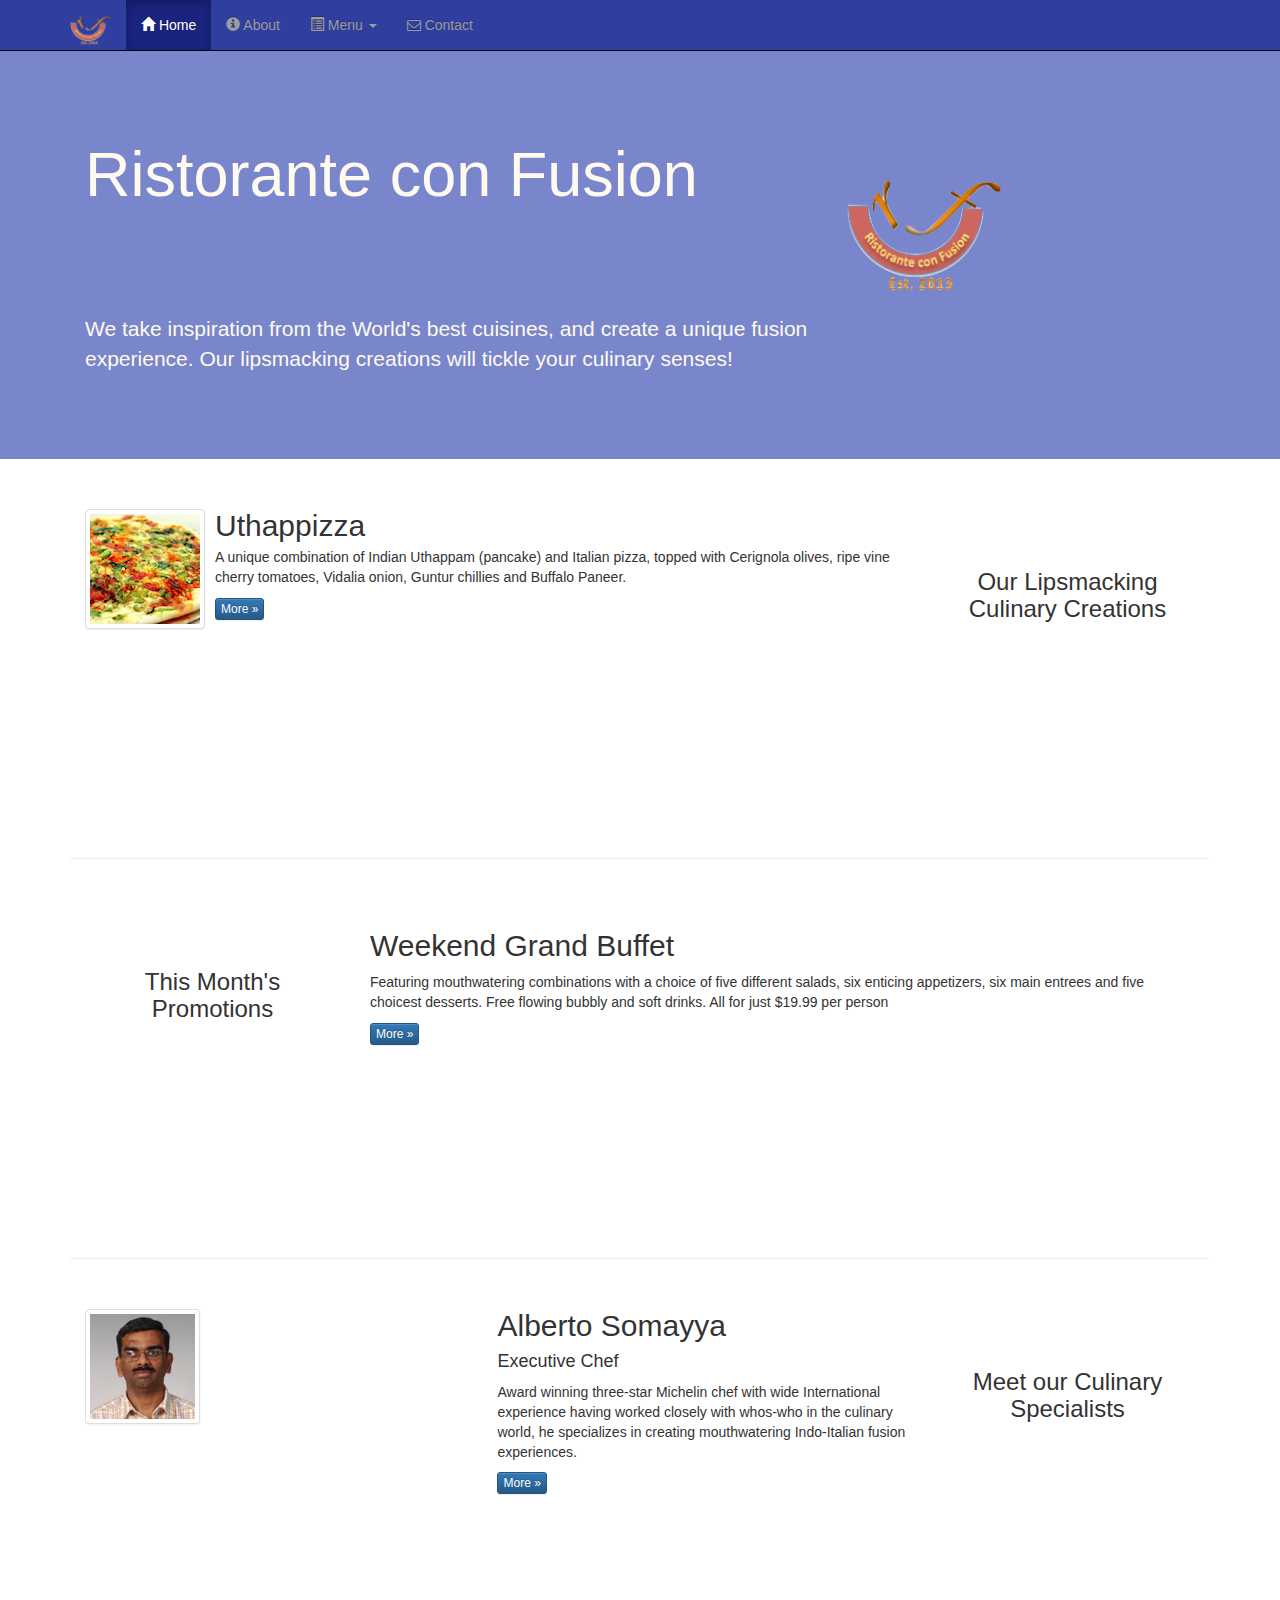
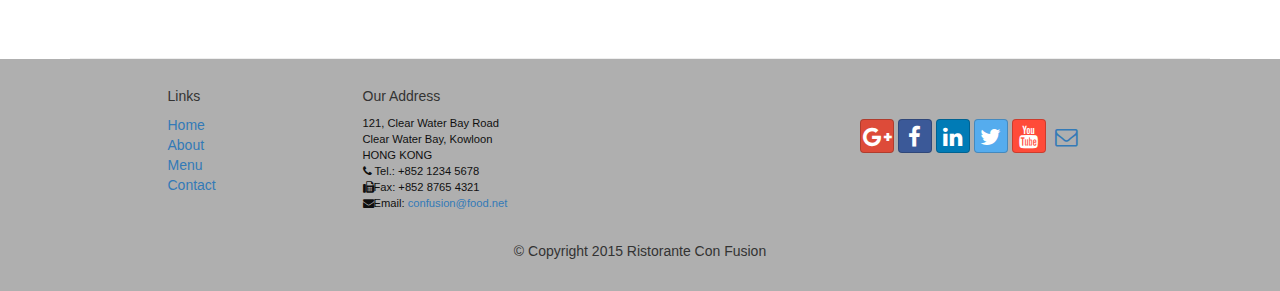
==== conFusionWebsite/index.html @ 3dc2ec89 "Added responsive images, and bootstrap media classes" ====
<!DOCTYPE html>
<html lang="en">

<head>

    <meta charset="utf-8">
    <meta http-equiv="X-UA-Compatible" content="IE=edge">
    <meta name="viewport" content="width=device-width, initial-scale=1">
    <!-- The above 3 meta tags *must* come first in the head; any other head 
         content must come *after* these tags -->

    <title>Ristorante Con Fusion</title>

            <!-- Bootstrap -->
    <link href="css/bootstrap.min.css" rel="stylesheet">
    <link href="css/bootstrap-theme.min.css" rel="stylesheet">
    <link rel="stylesheet" type="text/css" href="css/font-awesome.min.css">
    <link rel="stylesheet" type="text/css" href="css/bootstrap-social.css">
    <link rel="stylesheet" type="text/css" href="css/mystyle.css">

    <!-- HTML5 shim and Respond.js for IE8 support of HTML5 elements and media queries -->
    <!-- WARNING: Respond.js doesn't work if you view the page via file:// -->
    <!--[if lt IE 9]>
      <script src="https://oss.maxcdn.com/html5shiv/3.7.2/html5shiv.min.js"></script>
      <script src="https://oss.maxcdn.com/respond/1.4.2/respond.min.js"></script>
    <![endif]-->

</head>

<body>

<nav class="navbar navbar-inverse navbar-fixed-top" role="navigation">
        <div class="container">
            <div class="navbar-header">
                  <button type="button" class="navbar-toggle collapsed" data-toggle="collapse" data-target="#navbar" aria-expanded="false" aria-controls="navbar">
                      <span class="sr-only">Toggle Navigation</span>
                      <span class="icon-bar"></span>
                      <span class="icon-bar"></span>
                      <span class="icon-bar"></span>
                  </button>
                  <a class="navbar-brand" href="#"><img src="img/logo.png" height="30" width="41"></a>
            </div>
            <div id="navbar" class="navbar-collapse collapse">
                <ul class="nav navbar-nav">
                    <li class="active">
                        <a href="#">
                            <span class="glyphicon glyphicon-home" aria-hidden="true"></span>
                            Home
                        </a>
                    </li>
                    <li><a href="aboutus.html"><span class="glyphicon glyphicon-info-sign"
                         aria-hidden="true"></span> About</a></li>
                    <li class="dropdown">
                        <a href="#" class="dropdown-toggle" data-toggle="dropdown" role="button" aria-haspopup="true" aria-expanded="false"><span class="glyphicon glyphicon-list-alt" aria-hidden="true"></span> 
                        Menu <span class="caret"></span>
                        </a>
                        <ul class="dropdown-menu">
                            <li><a href="#">Appetizers</a></li>
                            <li><a href="#">Main Courses</a></li>
                            <li><a href="#">Desserts</a></li>
                            <li><a href="#">Drinks</a></li>
                            <li role="separator" class="divider"></li>
                            <li class="dropdown-header">Specials</li>
                            <li><a href="#">Lunch Buffet</a></li>
                            <li><a href="#">Weekend Brunch</a></li>
                        </ul>
                    </li>
                    <li><a href="contactus.html"><span class=" fa fa-envelope-o"></span> Contact</a></li>
                </ul>
            </div>
        </div>
    </nav>

    <header class="jumbotron">

        <!-- Main component for a primary marketing message or call to action -->

        <div class="container">
            <div class="row row-header">
                <div class="col-xs-12 col-sm-8">
                    <h1>Ristorante con Fusion</h1>
                    <p style="padding:40px;"></p>
                    <p>We take inspiration from the World's best cuisines, and create a unique fusion experience. Our lipsmacking creations will tickle your culinary senses!</p>
                </div>
                <div class="col-xs-12 col-sm-2">
                    <p style="padding:20px;"></p>
                    <img src="img/logo.png" class="img-responsive">
                </div>
            </div>
        </div>
    </header>

    <div class="container">
        <div class="row row-content">
            <div class="col-xs-12 col-sm-3 col-sm-push-9">
                <p style="padding:20px;"></p>
                <h3 align=center>Our Lipsmacking Culinary Creations</h3>
            </div>
            <div class="col-xs-12 col-sm-9 col-sm-pull-3">
                <div class="media">
                    <div class="media-left media-middle">
                        <a href="#">
                            <img class="media-object img-thumbnail" src="img/uthappizza.png" alt="Uthappizza">
                        </a>
                    </div>
                    <div class="media-body">
                        <h2 class="media-heading">Uthappizza</h2>
                        <p>A unique combination of Indian Uthappam (pancake) and Italian pizza, topped with Cerignola olives, ripe vine cherry tomatoes, Vidalia onion, Guntur chillies and Buffalo Paneer.</p>
                        <p><a class="btn btn-primary btn-xs" href="#">More &raquo;</a></p>
                    </div>
                </div>
            </div>
        </div>


        <div class="row row-content">
            <div class="col-xs-12 col-sm-3">
                <p style="padding:20px;"></p>
                <h3 align=center>This Month's Promotions</h3>
            </div>
            <div class="col-xs-12 col-sm-9">
                <h2>Weekend Grand Buffet</h2>
                <p>Featuring mouthwatering combinations with a choice of five different salads, six enticing appetizers, six main entrees and five choicest desserts. Free flowing bubbly and soft drinks. All for just $19.99 per person </p>
                <p><a class="btn btn-primary btn-xs" href="#">More &raquo;</a></p>
            </div>
        </div>

        <div class="row row-content">
            <div class="col-xs-12 col-sm-3 col-sm-push-9">
                <p style="padding:20px;"></p>
                <h3 align=center>Meet our Culinary Specialists</h3>
            </div>
            <div class="col-xs-12 col-sm-9 col-sm-pull-3">
                <div class="media">
                    <div class="media-left media-body">
                        <a href="#">
                            <img class="media-object img-thumbnail" src="img/alberto.png" alt="Alberto Somayya">
                        </a>
                    </div>
                    <div class="media-body">
                        <h2 class="media-heading">Alberto Somayya</h2>
                        <h4>Executive Chef</h4>
                        <p>Award winning three-star Michelin chef with wide International experience having worked closely with whos-who in the culinary world, he specializes in creating mouthwatering Indo-Italian fusion experiences. </p>
                        <p><a class="btn btn-primary btn-xs" href="#">More &raquo;</a></p>
                    </div>
                </div>
            </div>
        </div>
    </div>

    <footer class="row-footer">
        <div class="container">
            <div class="row">             
                <div class="col-xs-5 col-xs-offset-1 col-sm-2 col-sm-offset-1">
                    <h5>Links</h5>
                    <ul class="list-unstyled">
                        <li><a href="#">Home</a></li>
                        <li><a href="#">About</a></li>
                        <li><a href="#">Menu</a></li>
                        <li><a href="#">Contact</a></li>
                    </ul>
                </div>
                <div class="col-xs-6 col-sm-5">
                    <h5>Our Address</h5>
                    <address>
                      121, Clear Water Bay Road<br>
                      Clear Water Bay, Kowloon<br>
                      HONG KONG<br>
                      <i class="fa fa-phone"></i> Tel.: +852 1234 5678<br>
                      <i class="fa fa-fax"></i>Fax: +852 8765 4321<br>
                      <i class="fa fa-envelope"></i>Email: 
                      <a href="mailto:confusion@food.net">confusion@food.net</a>
                   </address>
                </div>
                <div class="col-sm-4">
                    <div class="nav navbar-nav" style="padding: 40px 10px;">
                        <a class="btn btn-social-icon btn-google-plus" href="http://google.com/+"><i class="fa fa-google-plus"></i></a>
                        <a class="btn btn-social-icon btn-facebook" href="http://www.facebook.com/profile.php?id="><i class="fa fa-facebook"></i></a>
                        <a class="btn btn-social-icon btn-linkedin" href="http://www.linkedin.com/in/"><i class="fa fa-linkedin"></i></a>
                        <a class="btn btn-social-icon btn-twitter" href="http://twitter.com/"><i class="fa fa-twitter"></i></a>
                        <a class="btn btn-social-icon btn-youtube" href="http://youtube.com/"><i class="fa fa-youtube"></i></a>
                        <a class="btn btn-social-icon" href="mailto:"><i class="fa fa-envelope-o"></i></a>
                    </div>
                </div>
                <div class="col-xs-12">
                    <p style="padding:10px;"></p>
                    <p align=center>© Copyright 2015 Ristorante Con Fusion</p>
                </div>
            </div>
        </div>
    </footer>


        <!-- jQuery (necessary for Bootstrap's JavaScript plugins) -->
    <script src="https://ajax.googleapis.com/ajax/libs/jquery/1.11.3/jquery.min.js"></script>
    <!-- Include all compiled plugins (below), or include individual files as needed -->
    <script src="js/bootstrap.min.js"></script>


</body>

</html>
---- conFusionWebsite/css/mystyle.css ----
/*mycssfile*/
/*Bootstrap basic class targeting*/
.row-header{
    margin:0px auto;
    padding:0px auto;
}

.row-content {
    margin:0px auto;
    padding: 50px 0px 50px 0px;
    border-bottom: 1px ridge;
    min-height:400px;
}

.row-footer{
    background-color: #AfAfAf;
    margin:0px auto;
    padding: 20px 0px 20px 0px;
}

.jumbotron {
    padding:70px 30px 70px 30px;
    margin:0px auto;
    background: #7986CB ;
    color:floralwhite;
}

address{
    font-size:80%;
    margin:0px;
    color:#0f0f0f;
}

/*Navbar modifications follows*/
body {
	align:center;
	padding: 50px 0px 0px 0px;	/*This is to prevent the fixed navbar from covering the body content */
	z-index: 0;
}
.navbar-inverse {
     background: #303F9F;
}

.navbar-inverse .navbar-nav > .active > a,
.navbar-inverse .navbar-nav > .active > a:hover,
.navbar-inverse .navbar-nav > .active > a:focus {
    color: #fff;
    background: #1A237E;
}

.navbar-inverse .navbar-nav > .open > a,
 .navbar-inverse .navbar-nav > .open > a:hover,
 .navbar-inverse .navbar-nav > .open > a:focus {
    color: #fff;
    background: #1A237E;
}

.navbar-inverse .navbar-nav .open .dropdown-menu> li> a,
.navbar-inverse .navbar-nav .open .dropdown-menu {
    background-color: #303F9F;
    color:#eeeeee;
}

.navbar-inverse .navbar-nav .open .dropdown-menu> li> a:hover {
    color:#000000;
}
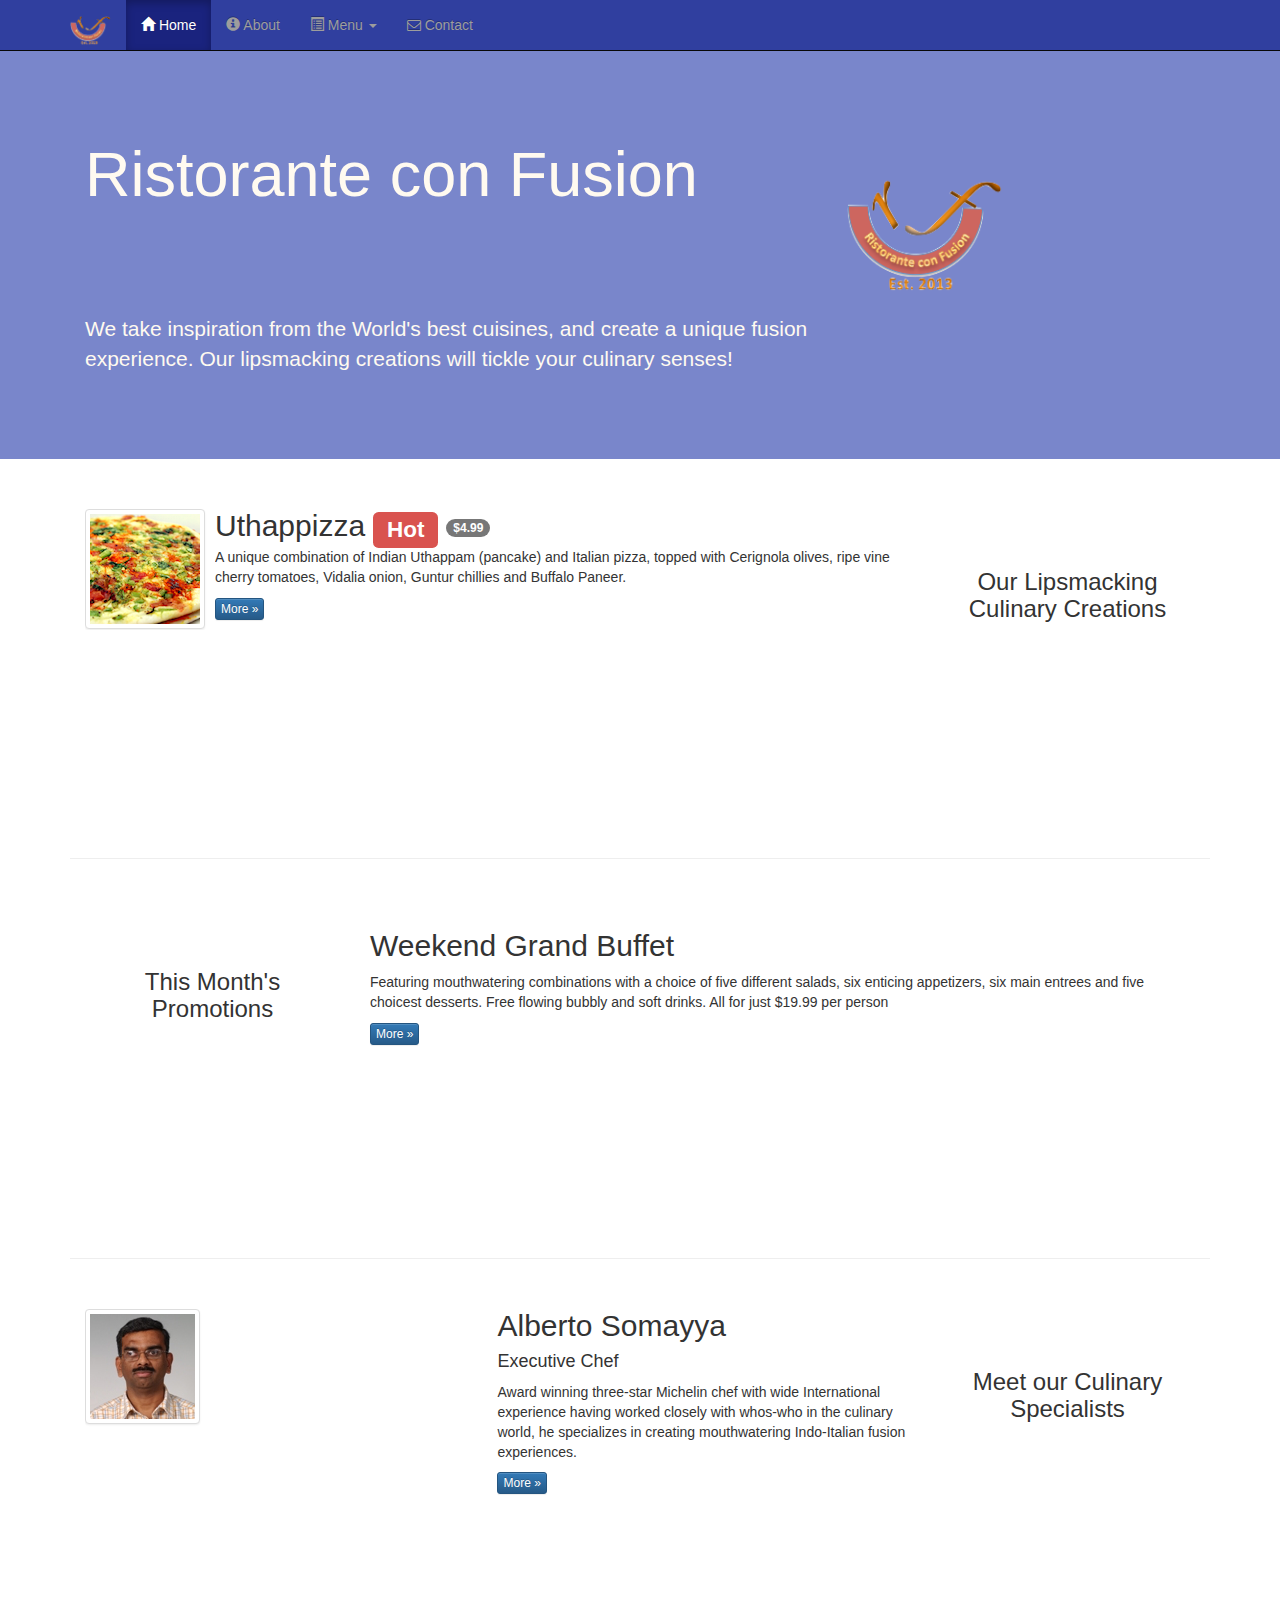
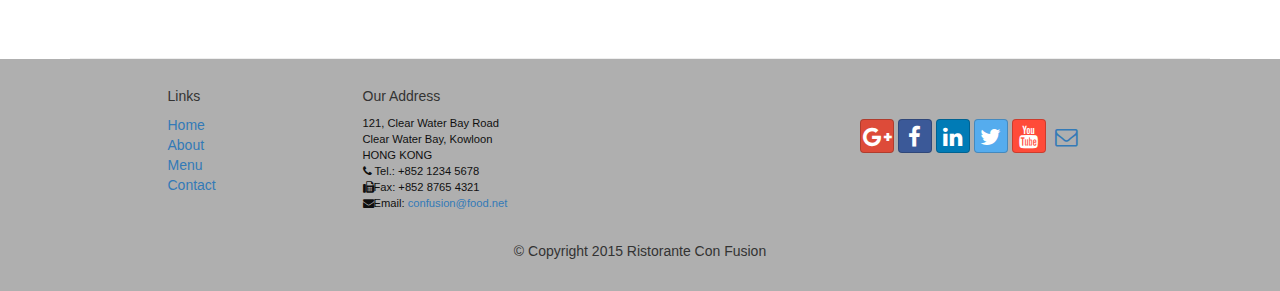
==== commit bbb753a8: "This is a small adding of label and badge Bootstrap classes." ====
--- a/conFusionWebsite/index.html
+++ b/conFusionWebsite/index.html
@@ -105,7 +105,7 @@
                         </a>
                     </div>
                     <div class="media-body">
-                        <h2 class="media-heading">Uthappizza</h2>
+                        <h2 class="media-heading">Uthappizza <span class="label label-danger label-xs">Hot</span> <span class="badge">$4.99</span></h2>
                         <p>A unique combination of Indian Uthappam (pancake) and Italian pizza, topped with Cerignola olives, ripe vine cherry tomatoes, Vidalia onion, Guntur chillies and Buffalo Paneer.</p>
                         <p><a class="btn btn-primary btn-xs" href="#">More &raquo;</a></p>
                     </div>
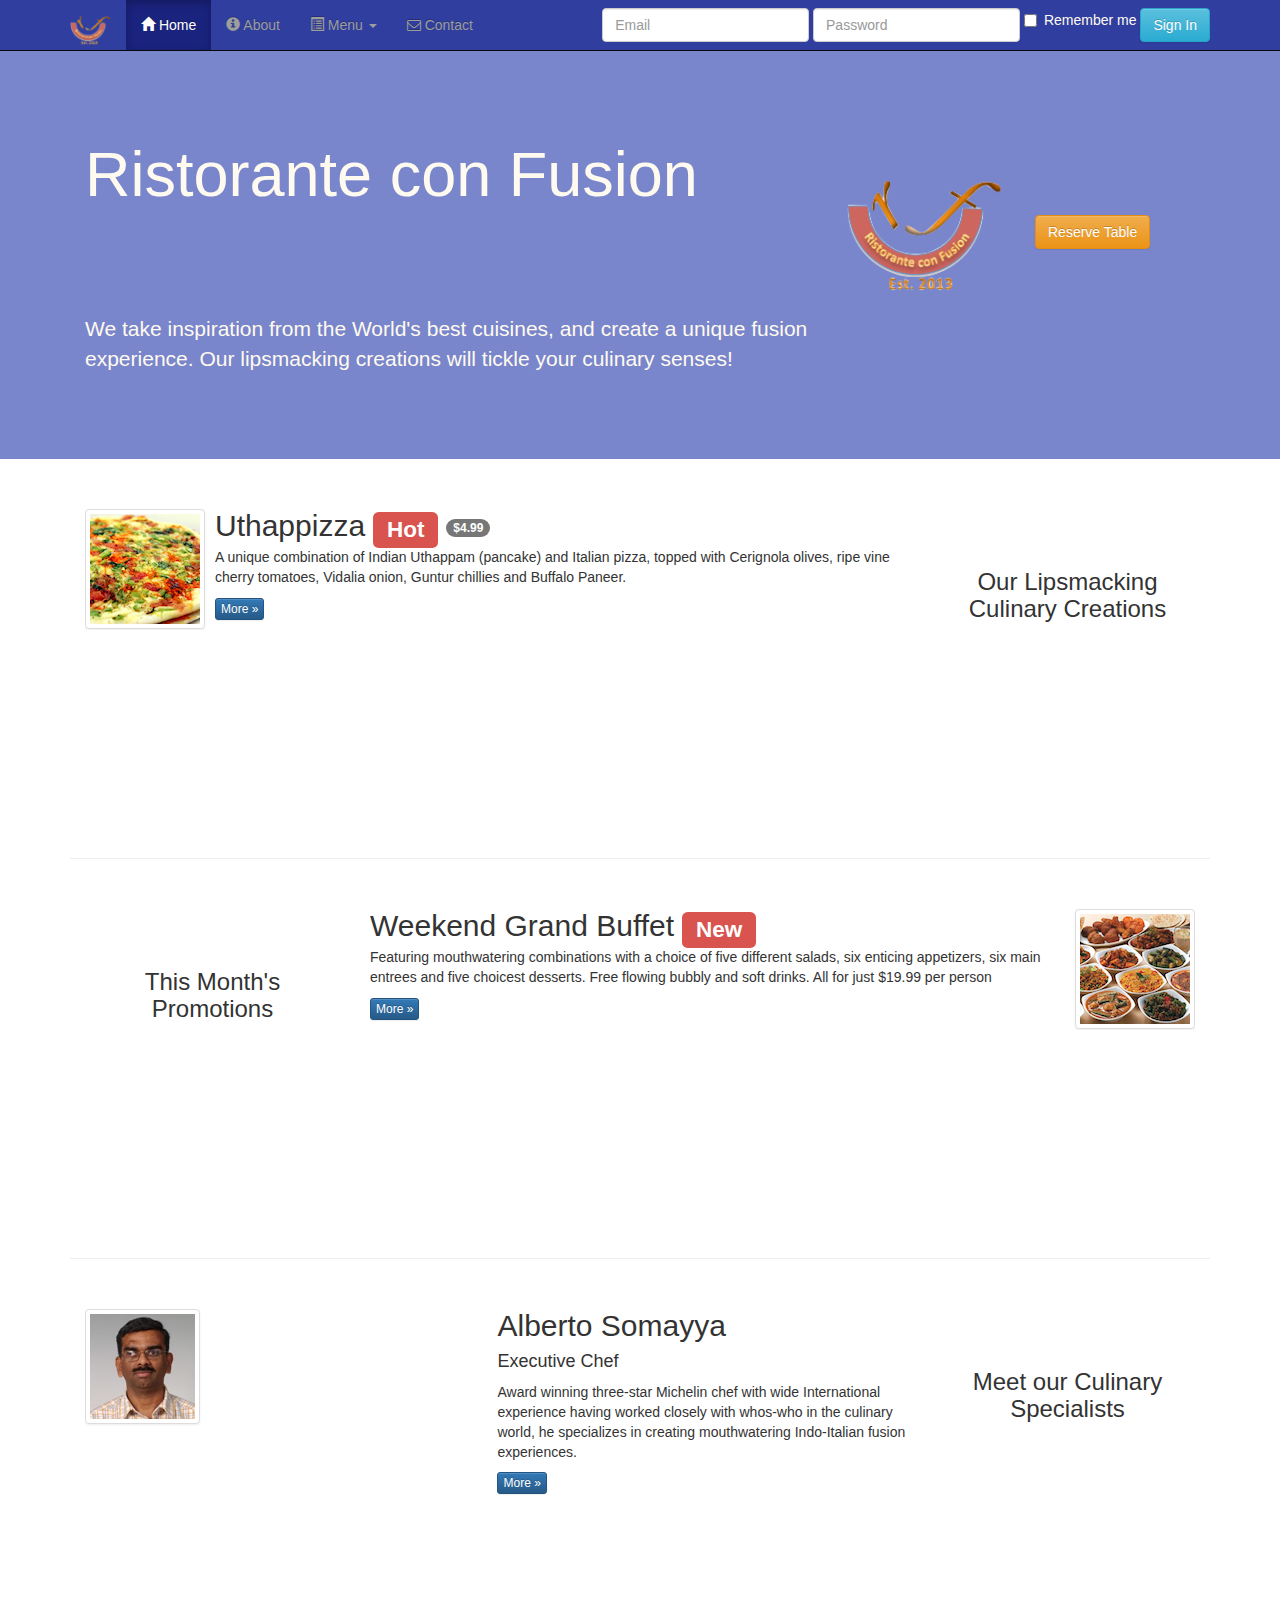
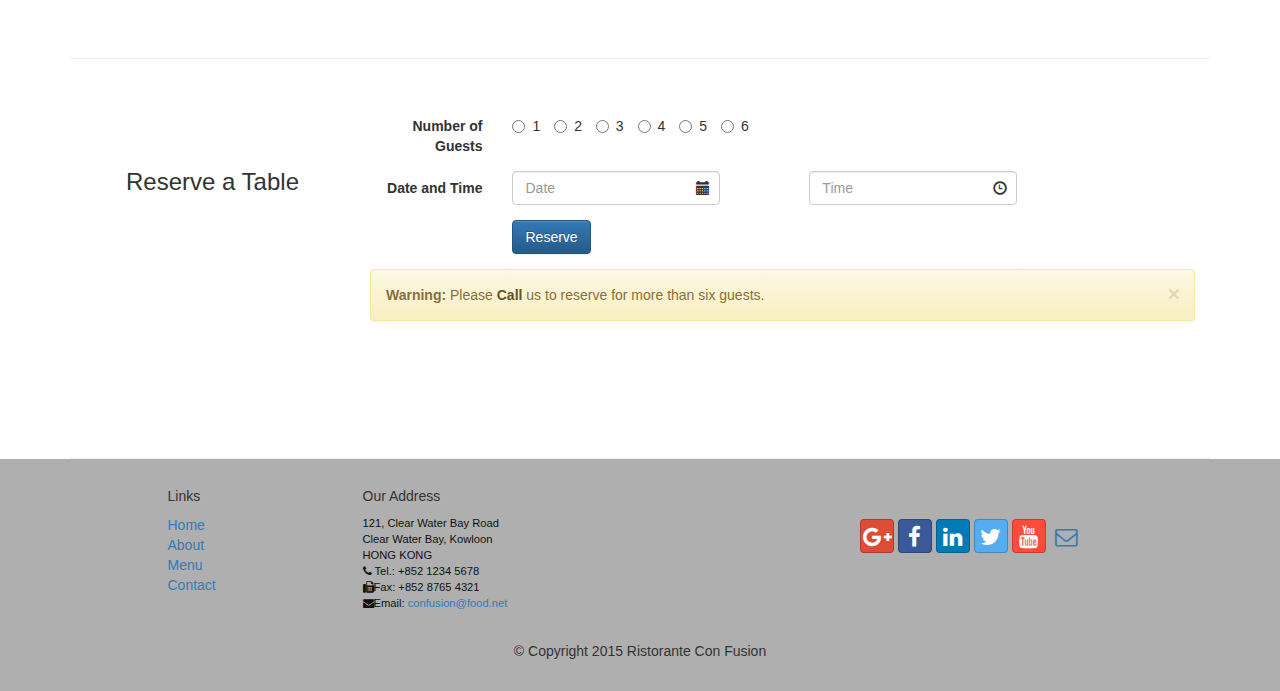
==== commit 24e8e9fb: "Added a login inline form in the action bar. And another form at the bottom for reservations" ====
--- a/conFusionWebsite/index.html
+++ b/conFusionWebsite/index.html
@@ -68,6 +68,17 @@
                     </li>
                     <li><a href="contactus.html"><span class=" fa fa-envelope-o"></span> Contact</a></li>
                 </ul>
+                <form class="navbar-form navbar-right form-inline" role="signin">
+                        <div class="form-group">
+                            <input type="text" class="form-control" placeholder="Email">
+                            <input type="text" class="form-control" placeholder="Password">
+                                <label class="checkbox-inline">
+                                    <input type="checkbox" name="remind" value="">
+                                    <p style="color:floralwhite;">Remember me</p>
+                                </label>
+                        </div>
+                        <button type="submit" class="btn btn-info">Sign In</button>
+                </form>
             </div>
         </div>
     </nav>
@@ -87,6 +98,10 @@
                     <p style="padding:20px;"></p>
                     <img src="img/logo.png" class="img-responsive">
                 </div>
+                <div class="col-xs-12 col-sm-2">
+                    <p style="padding:40px;"></p>
+                    <a class="btn btn-warning" href="#reservation">Reserve Table</a>
+                </div>
             </div>
         </div>
     </header>
@@ -120,9 +135,18 @@
                 <h3 align=center>This Month's Promotions</h3>
             </div>
             <div class="col-xs-12 col-sm-9">
-                <h2>Weekend Grand Buffet</h2>
-                <p>Featuring mouthwatering combinations with a choice of five different salads, six enticing appetizers, six main entrees and five choicest desserts. Free flowing bubbly and soft drinks. All for just $19.99 per person </p>
-                <p><a class="btn btn-primary btn-xs" href="#">More &raquo;</a></p>
+                <div class="media">
+                    <div class="media-body">
+                        <h2 class="media-heading">Weekend Grand Buffet <span class="label label-danger label-xs">New</span></h2>
+                        <p>Featuring mouthwatering combinations with a choice of five different salads, six enticing appetizers, six main entrees and five choicest desserts. Free flowing bubbly and soft drinks. All for just $19.99 per person </p>
+                        <p><a class="btn btn-primary btn-xs" href="#">More &raquo;</a></p>
+                    </div>
+                    <div class="media-right">
+                        <a href="#">
+                            <img class="media-object img-thumbnail" src="img/buffet.png" alt="Weekend Grand Buffet">
+                        </a>
+                    </div>
+                </div>
             </div>
         </div>
 
@@ -147,6 +171,68 @@
                 </div>
             </div>
         </div>
+
+        <div id="reservation" class="row row-content">
+            <div class="col-xs-12 col-sm-3">
+                <p style="padding:20px;"></p>
+                <h3 align=center>Reserve a Table</h3>
+            </div>
+
+            <div class="col-xs-12 col-sm-9">
+                <form class="form-horizontal" role="form">
+                    <div class="form-group">
+                        <label class="col-sm-2 control-label">Number of Guests</label>
+                        <div class="col-sm-10">
+                            <label class="radio-inline">
+                                <input type="radio" name="inlineRadioOptions" id="inlineRadio1" value="option1"> 1
+                            </label>
+                            <label class="radio-inline">
+                                <input type="radio" name="inlineRadioOptions" id="inlineRadio2" value="option2"> 2
+                            </label>
+                            <label class="radio-inline">
+                                <input type="radio" name="inlineRadioOptions" id="inlineRadio3" value="option3"> 3
+                            </label>
+                            <label class="radio-inline">
+                                <input type="radio" name="inlineRadioOptions" id="inlineRadio4" value="option3"> 4
+                            </label>
+                            <label class="radio-inline">
+                                <input type="radio" name="inlineRadioOptions" id="inlineRadio5" value="option3"> 5
+                            </label>
+                            <label class="radio-inline">
+                                <input type="radio" name="inlineRadioOptions" id="inlineRadio6" value="option3"> 6
+                            </label>
+                        </div>
+                    </div>
+                    <div class="form-group">
+                        <label class="col-xs-2 control-label">Date and Time</label>
+                        <div class="col-sm-10">
+                            <div class="row">
+                                <div class="col-xs-4 has-feedback">
+                                    <input type="text" class="form-control" id="dateinput" placeholder="Date" aria-describedby="inputSuccess3Status">
+                                    <span class="glyphicon glyphicon-calendar form-control-feedback" aria-hidden="true"></span>
+                                    <span id="inputSuccess3Status" class="sr-only">(success)</span>
+                                </div>
+                                <div class="col-xs-4 col-xs-offset-1 has-feedback">
+                                    <input type="text" class="form-control" id="timeinput" placeholder="Time" aria-describedby="inputSuccess4Status">
+                                    <span class="glyphicon glyphicon-time form-control-feedback" aria-hidden="true"></span>
+                                    <span id="inputSuccess4Status" class="sr-only">(success)</span>
+                                </div>
+                            </div>
+                        </div>
+                    </div>
+                    <div class="form-group">
+                        <div class="col-sm-offset-2 col-sm-10">
+                            <button type="submit" class="btn btn-primary">Reserve</button>
+                        </div>
+                    </div>
+                    <div class="alert alert-warning alert-dismissible" role="alert">
+                        <button type="button" class="close" data-dismiss="alert" aria-label="Close"><span aria-hidden="true">&times;</span></button>
+                        <strong>Warning:</strong> Please <a class="alert-link" href="tel:+85212345678">Call</a> us to reserve for more than six guests.
+                    </div>
+                </form>
+            </div>
+        </div>
+
     </div>
 
     <footer class="row-footer">
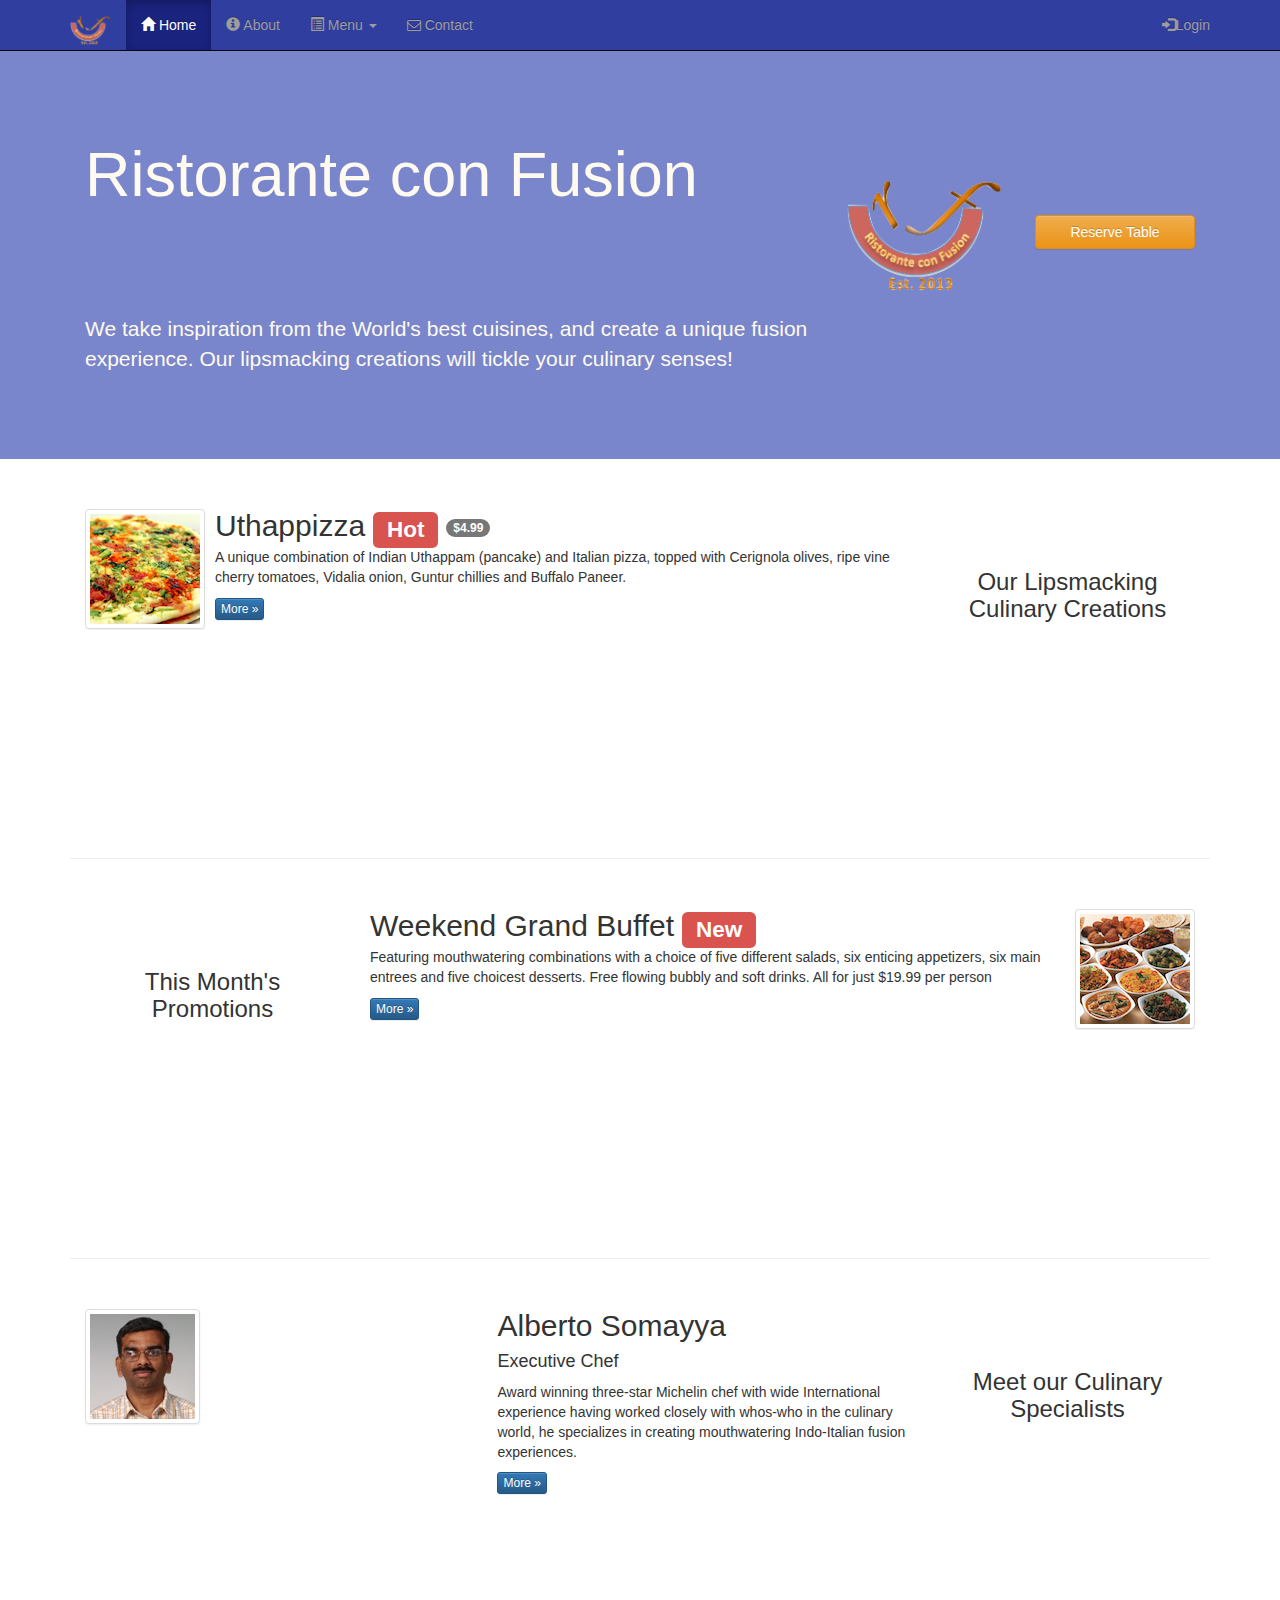
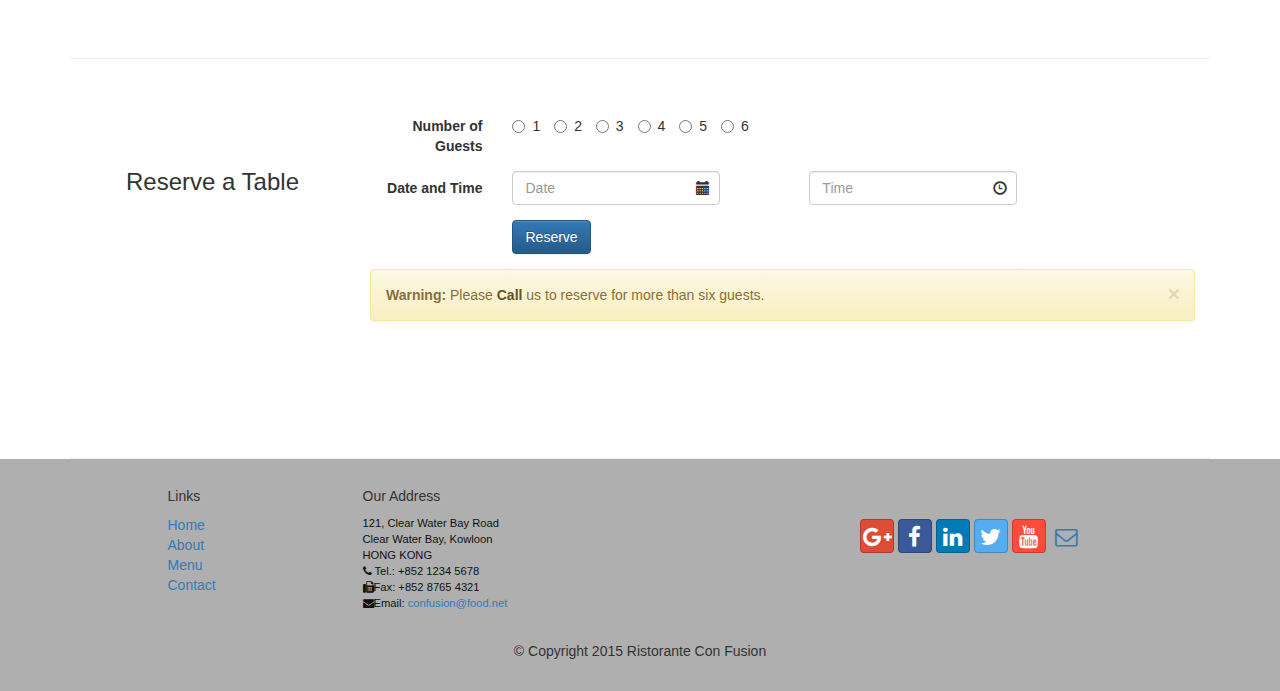
==== commit f77f6986: "Added Tooltip and Modal" ====
--- a/conFusionWebsite/index.html
+++ b/conFusionWebsite/index.html
@@ -68,20 +68,46 @@
                     </li>
                     <li><a href="contactus.html"><span class=" fa fa-envelope-o"></span> Contact</a></li>
                 </ul>
-                <form class="navbar-form navbar-right form-inline" role="signin">
+                <ul class="nav navbar-nav navbar-right">
+                    <li><a data-toggle="modal" data-target="#loginModal"><span class="glyphicon glyphicon-log-in"></span>Login</a></li>
+                </ul>
+            </div>
+        </div>
+    </nav>
+
+    <div id="loginModal" class="modal fade" role="dialog">
+        <div class="modal-dialog">
+            
+            <!-- Modal Content -->
+            <div class="modal-content">
+                <div class="modal-header">
+                    <button type="button" class="close" data-dismiss="modal">&times;</button>
+                    <h4 class="modal-title">Login</h4>
+                </div>
+                <div class="modal-body">
+                    <form class="form-inline" role="signin">
                         <div class="form-group">
+                            <label class="sr-only" for="email">Email Address</label>
                             <input type="text" class="form-control" placeholder="Email">
+                        </div>
+                        <div class="form-group">
+                            <label class="sr-only" for="password">Password</label>
                             <input type="text" class="form-control" placeholder="Password">
-                                <label class="checkbox-inline">
-                                    <input type="checkbox" name="remind" value="">
-                                    <p style="color:floralwhite;">Remember me</p>
-                                </label>
-                        </div>
-                        <button type="submit" class="btn btn-info">Sign In</button>
-                </form>
-            </div>
-        </div>
-    </nav>
+                        </div>
+                        <div class="checkbox">
+                            <label class="checkbox-inline">
+                                <input type="checkbox" name="remind" value="">
+                                Remember me
+                            </label>
+                        </div>
+                        <button type="submit" class="btn btn-info btn-sm">Sign In</button>
+                        <button type="button" class="btn btn-default btn-sm" data-dismiss="modal">Cancel</button>
+                    </form>
+                </div>
+            </div>
+
+        </div>
+    </div>
 
     <header class="jumbotron">
 
@@ -100,7 +126,7 @@
                 </div>
                 <div class="col-xs-12 col-sm-2">
                     <p style="padding:40px;"></p>
-                    <a class="btn btn-warning" href="#reservation">Reserve Table</a>
+                    <a type="button" class="btn btn-warning btn-block" data-toggle="tooltip" title="Or call us at +85212345678" data-placement="bottom" href="#reservation">Reserve Table</a>
                 </div>
             </div>
         </div>
@@ -282,7 +308,11 @@
     <script src="https://ajax.googleapis.com/ajax/libs/jquery/1.11.3/jquery.min.js"></script>
     <!-- Include all compiled plugins (below), or include individual files as needed -->
     <script src="js/bootstrap.min.js"></script>
-
+    <script type="text/javascript">
+        $(document).ready(function(){
+        $('[data-toggle="tooltip"]').tooltip();
+        });
+    </script>
 
 </body>
 
--- a/conFusionWebsite/css/mystyle.css
+++ b/conFusionWebsite/css/mystyle.css
@@ -65,3 +65,13 @@
     color:#000000;
 }
 
+.tab-content {
+    border-left: 1px solid #ddd;
+    border-right: 1px solid #ddd;
+    border-bottom: 1px solid #ddd;
+    padding: 10px;
+}
+
+.affix {
+    top: 100px;
+}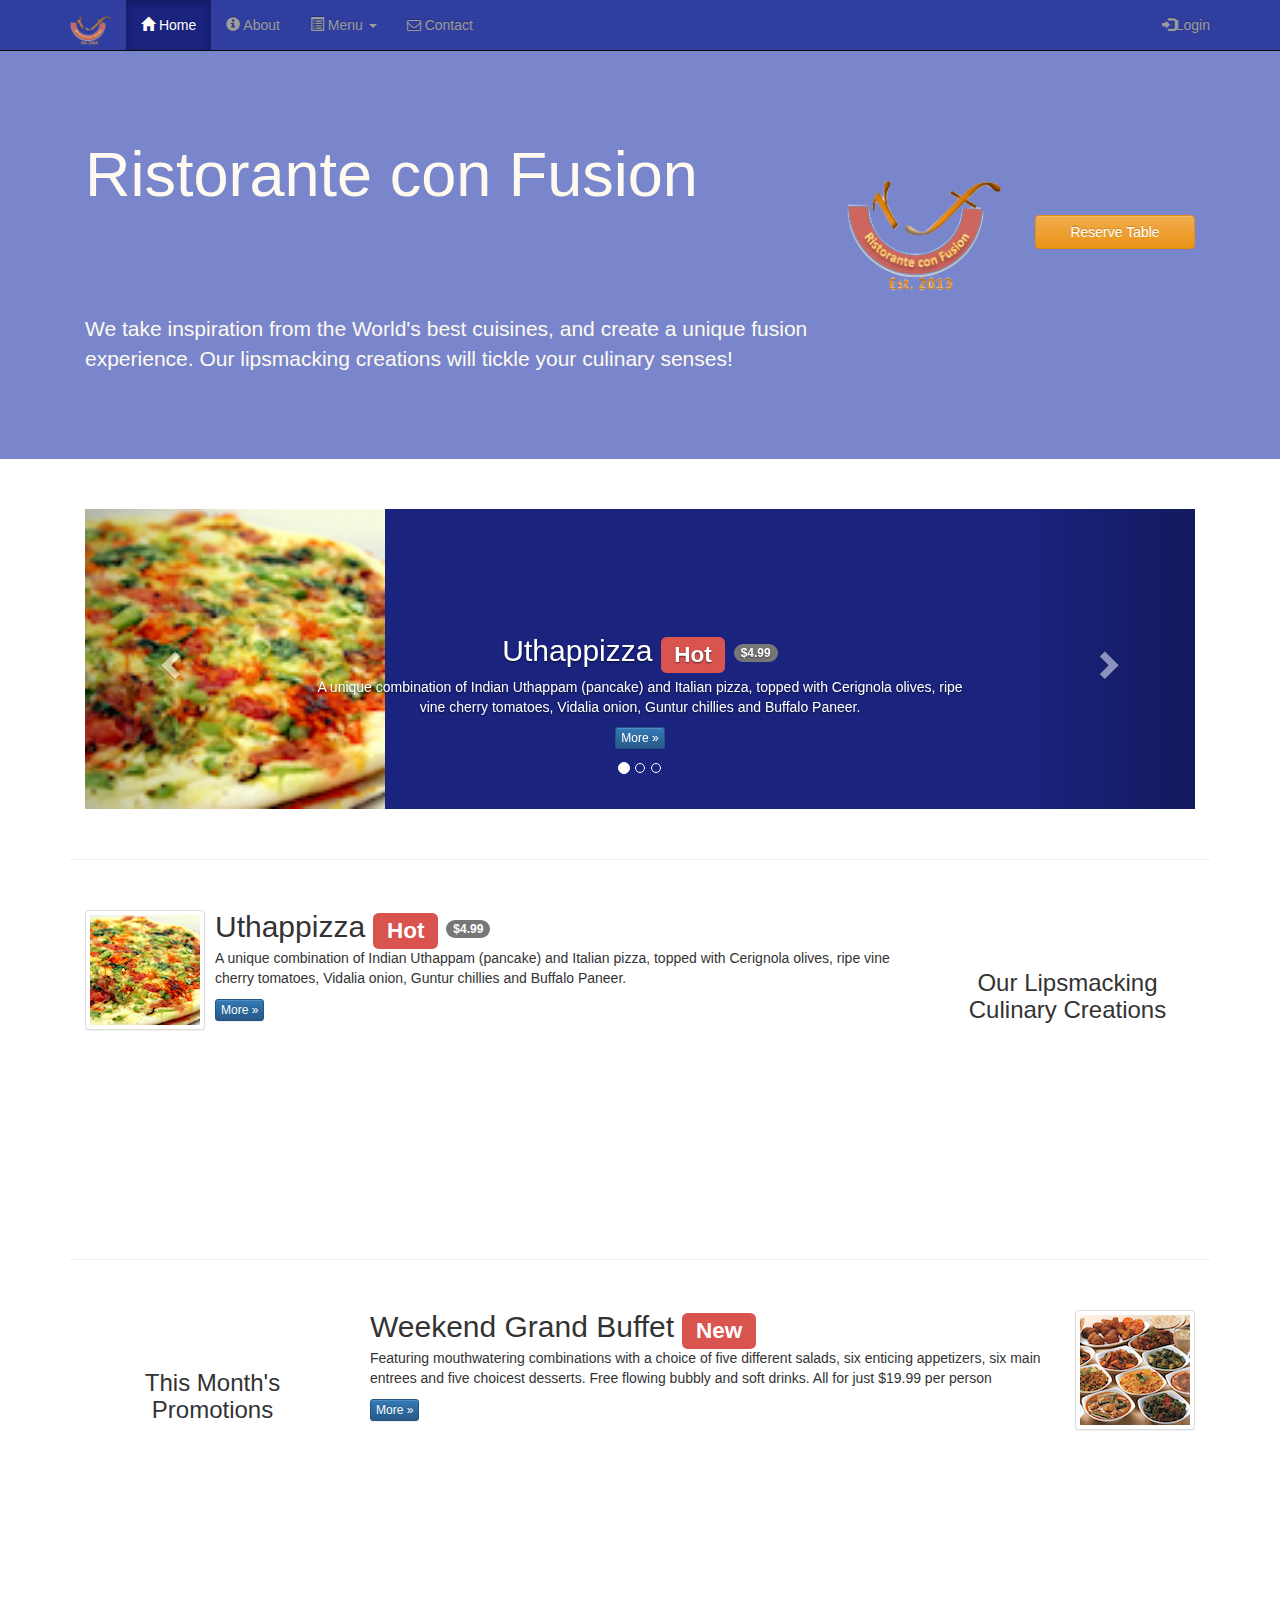
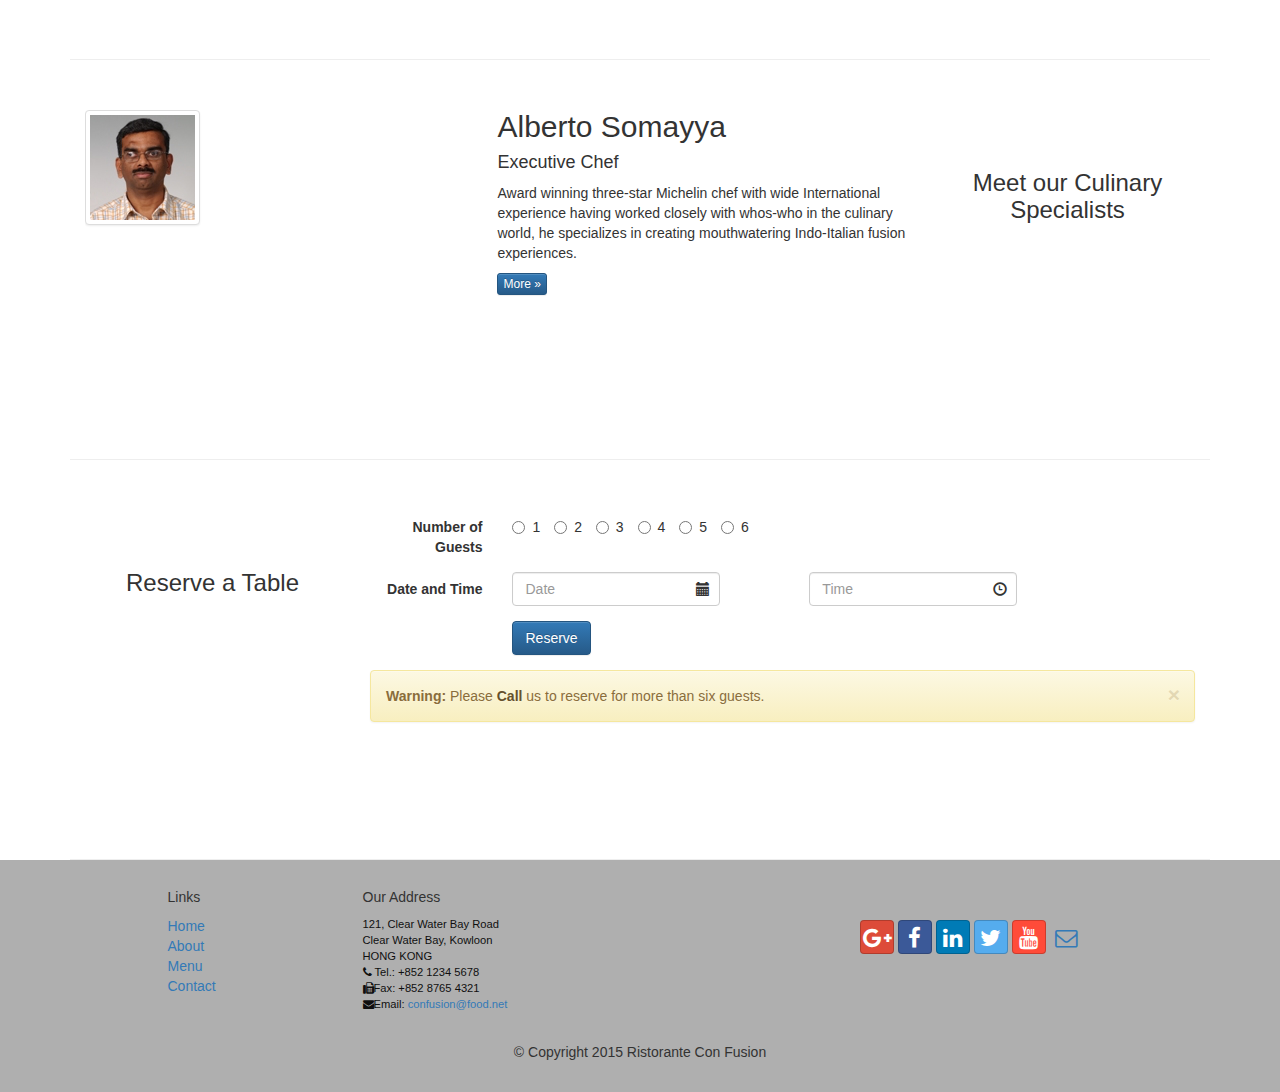
==== commit ccaa2350: "Added carousel to index.html" ====
--- a/conFusionWebsite/index.html
+++ b/conFusionWebsite/index.html
@@ -134,6 +134,59 @@
 
     <div class="container">
         <div class="row row-content">
+            <div class="col-xs-12">
+                <div id="mycarousel" class="carousel slide" data-ride="carousel">
+                    <!-- Indicators -->
+                    <ol class="carousel-indicators">
+                        <li data-target="#mycarousel" data-slide-to="0" class="active"></li>
+                        <li data-target="#mycarousel" data-slide-to="1"></li>
+                        <li data-target="#mycarousel" data-slide-to="2"></li>
+                    </ol>
+                    <!-- Wrapper for Slides-->
+                    <div class="carousel-inner" role="listbox">
+                        <div class="item active">
+                            <img class="img-responsive" src="img/uthappizza.png" alt="Uthappizza">
+                            <div class="carousel-caption">
+                                <h2>Uthappizza <span class="label label-danger label-xs">Hot</span> <span class="badge">$4.99</span></h2>
+                                <p>A unique combination of Indian Uthappam (pancake) and Italian pizza, topped with Cerignola olives, ripe vine cherry tomatoes, Vidalia onion, Guntur chillies and Buffalo Paneer.</p>
+                                <p><a class="btn btn-primary btn-xs" href="#">More &raquo;</a></p>
+                            </div>
+                        </div>
+                        <div class="item">
+                            <img class="img-responsive" src="img/buffet.png" alt="Weekend Grand Buffet">
+                            <div class="carousel-caption">
+                                <h2>Weekend Grand Buffet <span class="label label-danger label-xs">New</span></h2>
+                                <p>Featuring mouthwatering combinations with a choice of five different salads, six enticing appetizers, six main entrees and five choicest desserts. Free flowing bubbly and soft drinks. All for just $19.99 per person </p>
+                                <p><a class="btn btn-primary btn-xs" href="#">More &raquo;</a></p>
+                            </div>
+                        </div>
+                        <div class="item">
+                            <img class="img-responsive" src="img/alberto.png" alt="Alberto Somayya">
+                            <div class="carousel-caption">
+                                <h2>Alberto Somayya</h2>
+                                <h4>Executive Chef</h4>
+                                <p>Award winning three-star Michelin chef with wide International experience having worked closely with whos-who in the culinary world, he specializes in creating mouthwatering Indo-Italian fusion experiences. </p>
+                                <p><a class="btn btn-primary btn-xs" href="#">More &raquo;</a></p>
+                            </div>
+                        </div>
+                         <!-- Controls -->
+                    <a class="left carousel-control" href="#mycarousel" role="button" data-slide="prev">
+                        <span class="glyphicon glyphicon-chevron-left"></span>
+                        <span class="sr-only">Previous</span>
+                    </a>
+                    <a class="right carousel-control" href="#mycarousel" role="button" data-slide="next">
+                        <span class="glyphicon glyphicon-chevron-right"></span>
+                        <span class="sr-only">Next</span>
+                    </a>
+                    </div>
+                   
+                </div>
+            </div>
+        </div>
+    </div>
+
+    <div class="container">
+        <div class="row row-content">
             <div class="col-xs-12 col-sm-3 col-sm-push-9">
                 <p style="padding:20px;"></p>
                 <h3 align=center>Our Lipsmacking Culinary Creations</h3>
--- a/conFusionWebsite/css/mystyle.css
+++ b/conFusionWebsite/css/mystyle.css
@@ -33,9 +33,9 @@
 
 /*Navbar modifications follows*/
 body {
-	align:center;
-	padding: 50px 0px 0px 0px;	/*This is to prevent the fixed navbar from covering the body content */
-	z-index: 0;
+    align:center;
+    padding: 50px 0px 0px 0px;  /*This is to prevent the fixed navbar from covering the body content */
+    z-index: 0;
 }
 .navbar-inverse {
      background: #303F9F;
@@ -73,5 +73,19 @@
 }
 
 .affix {
-    top: 100px;
+    top:100px;
+}
+
+.carousel {
+    background:#1A237E;
+}
+
+.carousel .item {
+    height: 300px;
+}
+.item img {
+    position: absolute;
+    top: 0;
+    left: 0;
+    min-height:300px;
 }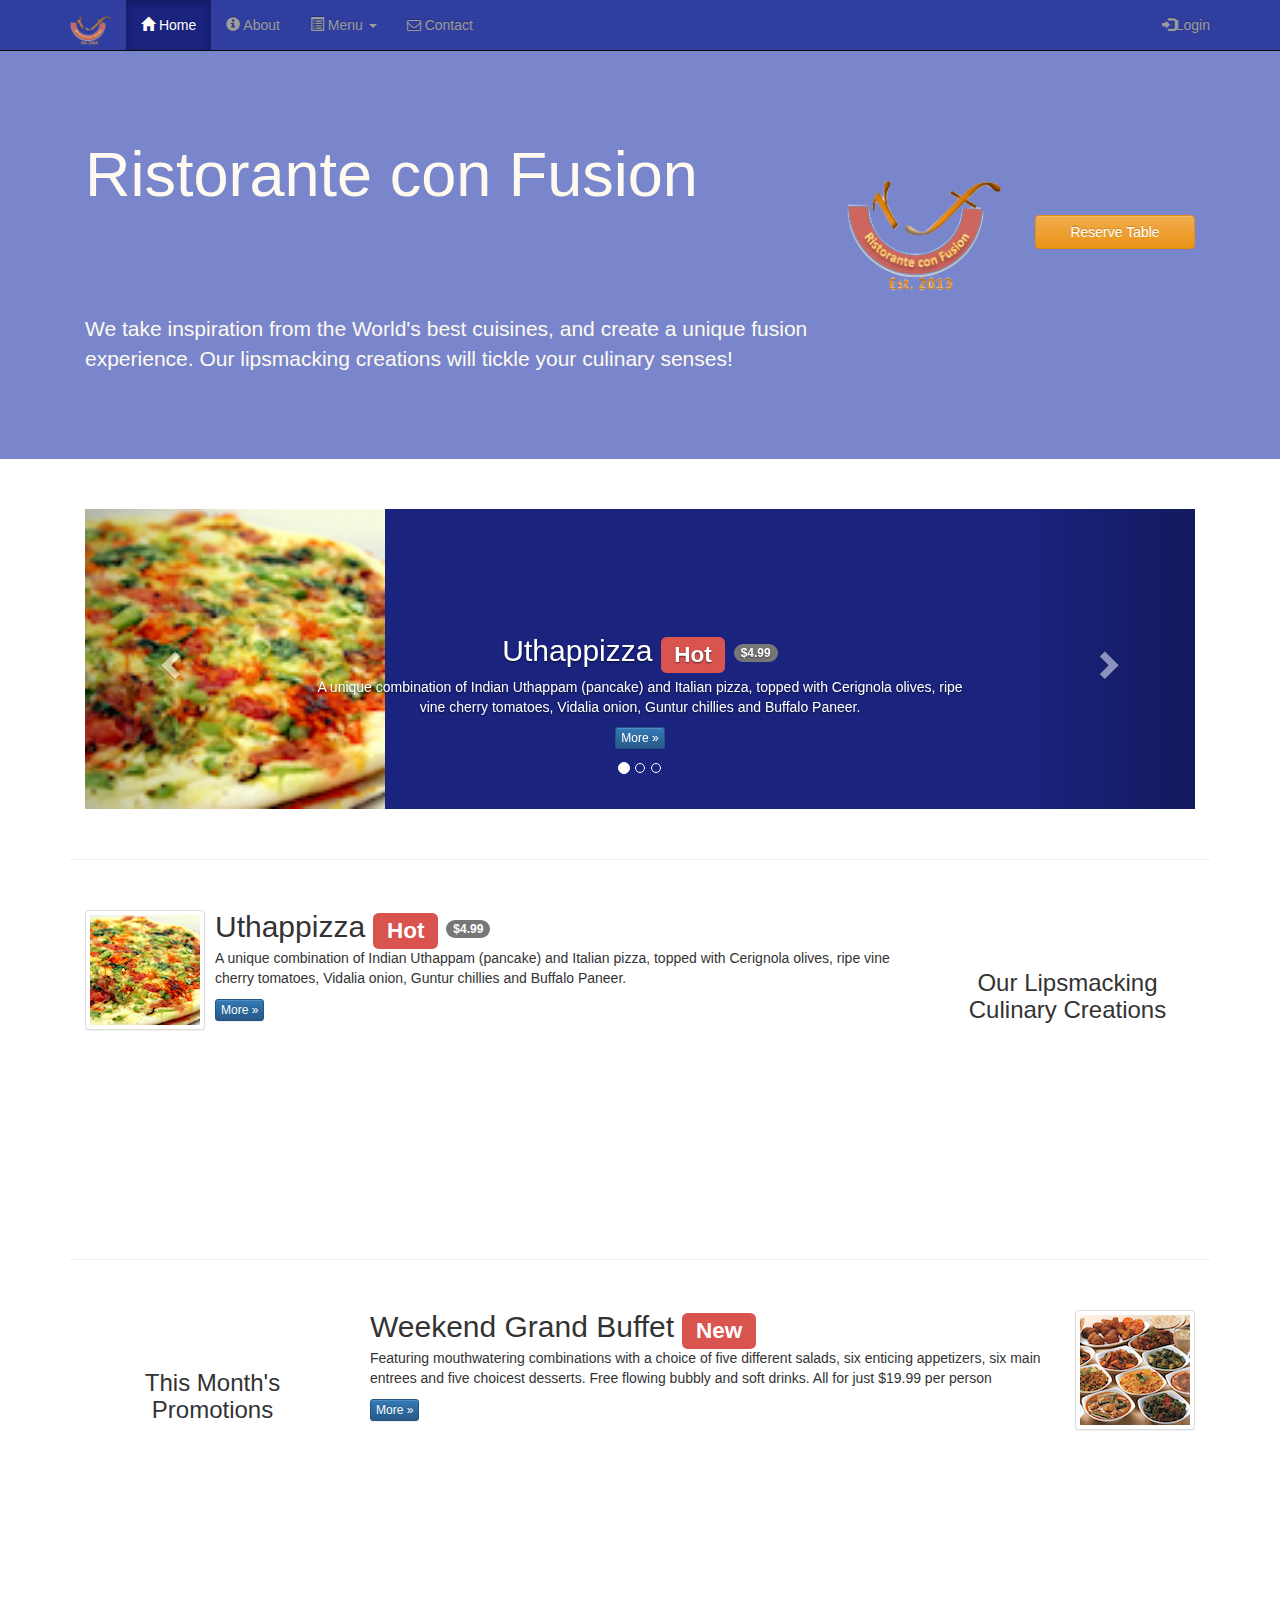
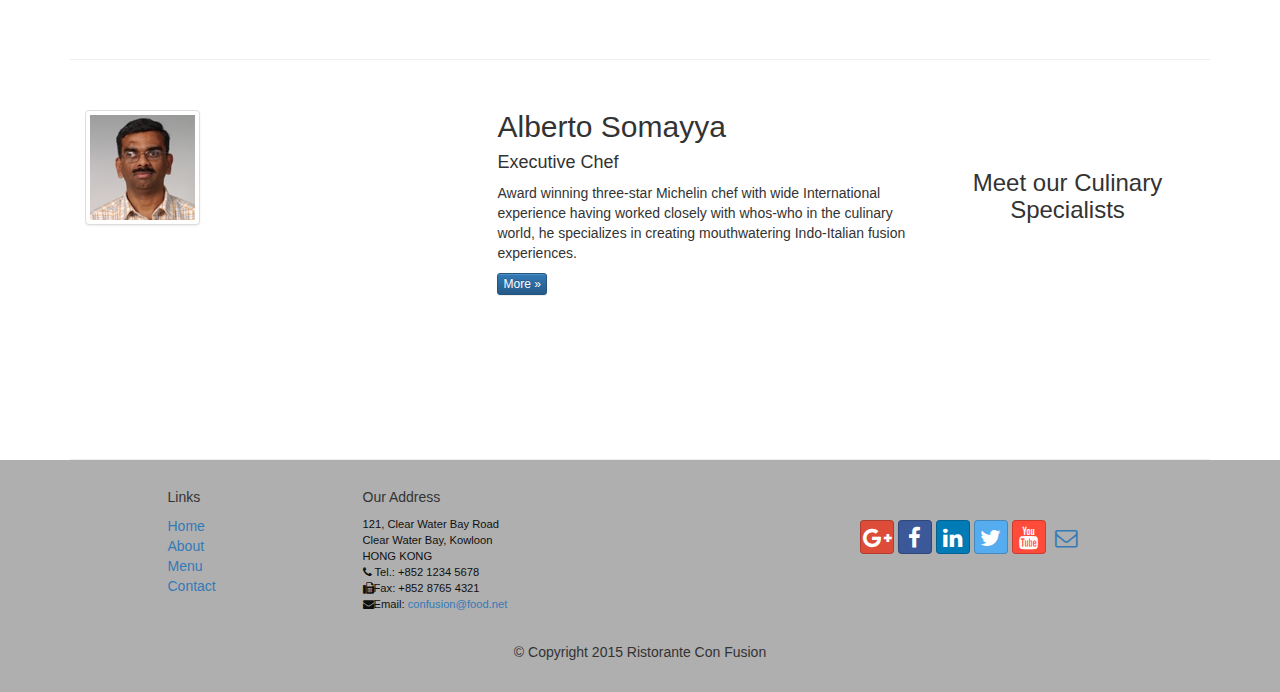
==== commit 830e6747: "ReserveTable form now is built in modal" ====
--- a/conFusionWebsite/index.html
+++ b/conFusionWebsite/index.html
@@ -105,7 +105,96 @@
                     </form>
                 </div>
             </div>
-
+        </div>
+    </div>
+
+    <div id="reservationModal" class="modal fade" role="dialog">
+        <div class="modal-dialog">
+            
+            <!-- Modal Content -->
+            <div class="modal-content">
+                <div class="modal-header">
+                    <button type="button" class="close" data-dismiss="modal">&times;</button>
+                    <h4 class="modal-title">Reserve Table</h4>
+                </div>
+                <div class="modal-body">
+                    <form class="form-horizontal" role="reserveTable">
+                        <div class="form-group">
+                            <div class="row">
+                                <label class="col-xs-2 control-label">Number of Guests</label>
+                                <div class="col-xs-offset-1 col-xs-9">
+                                        <label class="radio-inline">
+                                            <input type="radio" name="inlineRadioOptions" id="inlineRadio1" value="option1"> 1
+                                        </label>
+                                        <label class="radio-inline">
+                                            <input type="radio" name="inlineRadioOptions" id="inlineRadio2" value="option2"> 2
+                                        </label>
+                                        <label class="radio-inline">
+                                            <input type="radio" name="inlineRadioOptions" id="inlineRadio3" value="option3"> 3
+                                        </label>
+                                        <label class="radio-inline">
+                                            <input type="radio" name="inlineRadioOptions" id="inlineRadio4" value="option3"> 4
+                                        </label>
+                                        <label class="radio-inline">
+                                            <input type="radio" name="inlineRadioOptions" id="inlineRadio5" value="option3"> 5
+                                        </label>
+                                        <label class="radio-inline">
+                                            <input type="radio" name="inlineRadioOptions" id="inlineRadio6" value="option3"> 6
+                                        </label>
+                                </div>
+                            </div>
+                        </div>
+                        <div class="form-group">
+                            <div class="row">
+                                <label class="col-xs-2 control-label">Section</label>
+                                <div class="btn-group col-xs-offset-1 col-xs-9" data-toggle="buttons">
+                                
+                                    <label class="btn btn-success active">
+                                        <input type="radio" name="options" id="option1" autocomplete="off" checked> Non-Smoking
+                                    </label>
+                                    <label class="btn btn-danger">
+                                        <input type="radio" name="options" id="option2" autocomplete="off"> Smoking
+                                    </label>
+                                </div>
+                            </div>
+                        </div>
+                        <div class="form-group">
+                            <div class="row">
+                                <label class="col-xs-2 control-label">Date and Time</label>
+                                <div class="col-xs-10">
+                                
+                                    <div class="col-xs-offset-1 col-xs-4 has-feedback">
+                                        <input type="text" class="form-control" id="dateinput" placeholder="Date" aria-describedby="inputSuccess3Status">
+                                        <span class="glyphicon glyphicon-calendar form-control-feedback" aria-hidden="true"></span>
+                                        <span id="inputSuccess3Status" class="sr-only">(success)</span>
+                                    </div>
+                                    <div class="col-xs-1">
+                                        
+                                    </div>
+                                    <div class="col-xs-4 has-feedback">
+                                        <input type="text" class="form-control" id="timeinput" placeholder="Time" aria-describedby="inputSuccess4Status">
+                                        <span class="glyphicon glyphicon-time form-control-feedback" aria-hidden="true"></span>
+                                        <span id="inputSuccess4Status" class="sr-only">(success)</span>
+                                    </div>
+                                </div>
+                            </div>
+                        </div>
+                        <div class="form-group">
+                            <div class="row">
+                                <div class="col-xs-offset-3 col-xs-9">
+                                    <button type="submit" class="btn btn-primary btn-sm">Reserve</button>
+                                    <button type="button" class="btn btn-default btn-sm" data-dismiss="modal">Cancel</button>
+                                </div>
+                            </div>
+                        </div>
+                        <div class="alert alert-warning alert-dismissible" role="alert">
+                            <button type="button" class="close" data-dismiss="alert" aria-label="Close"><span aria-hidden="true">&times;</span></button>
+                            <strong>Warning:</strong> Please <a class="alert-link" href="tel:+85212345678">Call</a> us to reserve for more than six guests.
+                        </div>
+                        
+                    </form>
+                </div>
+            </div>
         </div>
     </div>
 
@@ -126,7 +215,7 @@
                 </div>
                 <div class="col-xs-12 col-sm-2">
                     <p style="padding:40px;"></p>
-                    <a type="button" class="btn btn-warning btn-block" data-toggle="tooltip" title="Or call us at +85212345678" data-placement="bottom" href="#reservation">Reserve Table</a>
+                    <a type="button" class="btn btn-warning btn-block" data-toggle="modal" data-target="#reservationModal" href="#reservation"></span>Reserve Table</a>
                 </div>
             </div>
         </div>
@@ -251,66 +340,7 @@
             </div>
         </div>
 
-        <div id="reservation" class="row row-content">
-            <div class="col-xs-12 col-sm-3">
-                <p style="padding:20px;"></p>
-                <h3 align=center>Reserve a Table</h3>
-            </div>
-
-            <div class="col-xs-12 col-sm-9">
-                <form class="form-horizontal" role="form">
-                    <div class="form-group">
-                        <label class="col-sm-2 control-label">Number of Guests</label>
-                        <div class="col-sm-10">
-                            <label class="radio-inline">
-                                <input type="radio" name="inlineRadioOptions" id="inlineRadio1" value="option1"> 1
-                            </label>
-                            <label class="radio-inline">
-                                <input type="radio" name="inlineRadioOptions" id="inlineRadio2" value="option2"> 2
-                            </label>
-                            <label class="radio-inline">
-                                <input type="radio" name="inlineRadioOptions" id="inlineRadio3" value="option3"> 3
-                            </label>
-                            <label class="radio-inline">
-                                <input type="radio" name="inlineRadioOptions" id="inlineRadio4" value="option3"> 4
-                            </label>
-                            <label class="radio-inline">
-                                <input type="radio" name="inlineRadioOptions" id="inlineRadio5" value="option3"> 5
-                            </label>
-                            <label class="radio-inline">
-                                <input type="radio" name="inlineRadioOptions" id="inlineRadio6" value="option3"> 6
-                            </label>
-                        </div>
-                    </div>
-                    <div class="form-group">
-                        <label class="col-xs-2 control-label">Date and Time</label>
-                        <div class="col-sm-10">
-                            <div class="row">
-                                <div class="col-xs-4 has-feedback">
-                                    <input type="text" class="form-control" id="dateinput" placeholder="Date" aria-describedby="inputSuccess3Status">
-                                    <span class="glyphicon glyphicon-calendar form-control-feedback" aria-hidden="true"></span>
-                                    <span id="inputSuccess3Status" class="sr-only">(success)</span>
-                                </div>
-                                <div class="col-xs-4 col-xs-offset-1 has-feedback">
-                                    <input type="text" class="form-control" id="timeinput" placeholder="Time" aria-describedby="inputSuccess4Status">
-                                    <span class="glyphicon glyphicon-time form-control-feedback" aria-hidden="true"></span>
-                                    <span id="inputSuccess4Status" class="sr-only">(success)</span>
-                                </div>
-                            </div>
-                        </div>
-                    </div>
-                    <div class="form-group">
-                        <div class="col-sm-offset-2 col-sm-10">
-                            <button type="submit" class="btn btn-primary">Reserve</button>
-                        </div>
-                    </div>
-                    <div class="alert alert-warning alert-dismissible" role="alert">
-                        <button type="button" class="close" data-dismiss="alert" aria-label="Close"><span aria-hidden="true">&times;</span></button>
-                        <strong>Warning:</strong> Please <a class="alert-link" href="tel:+85212345678">Call</a> us to reserve for more than six guests.
-                    </div>
-                </form>
-            </div>
-        </div>
+        
 
     </div>
 
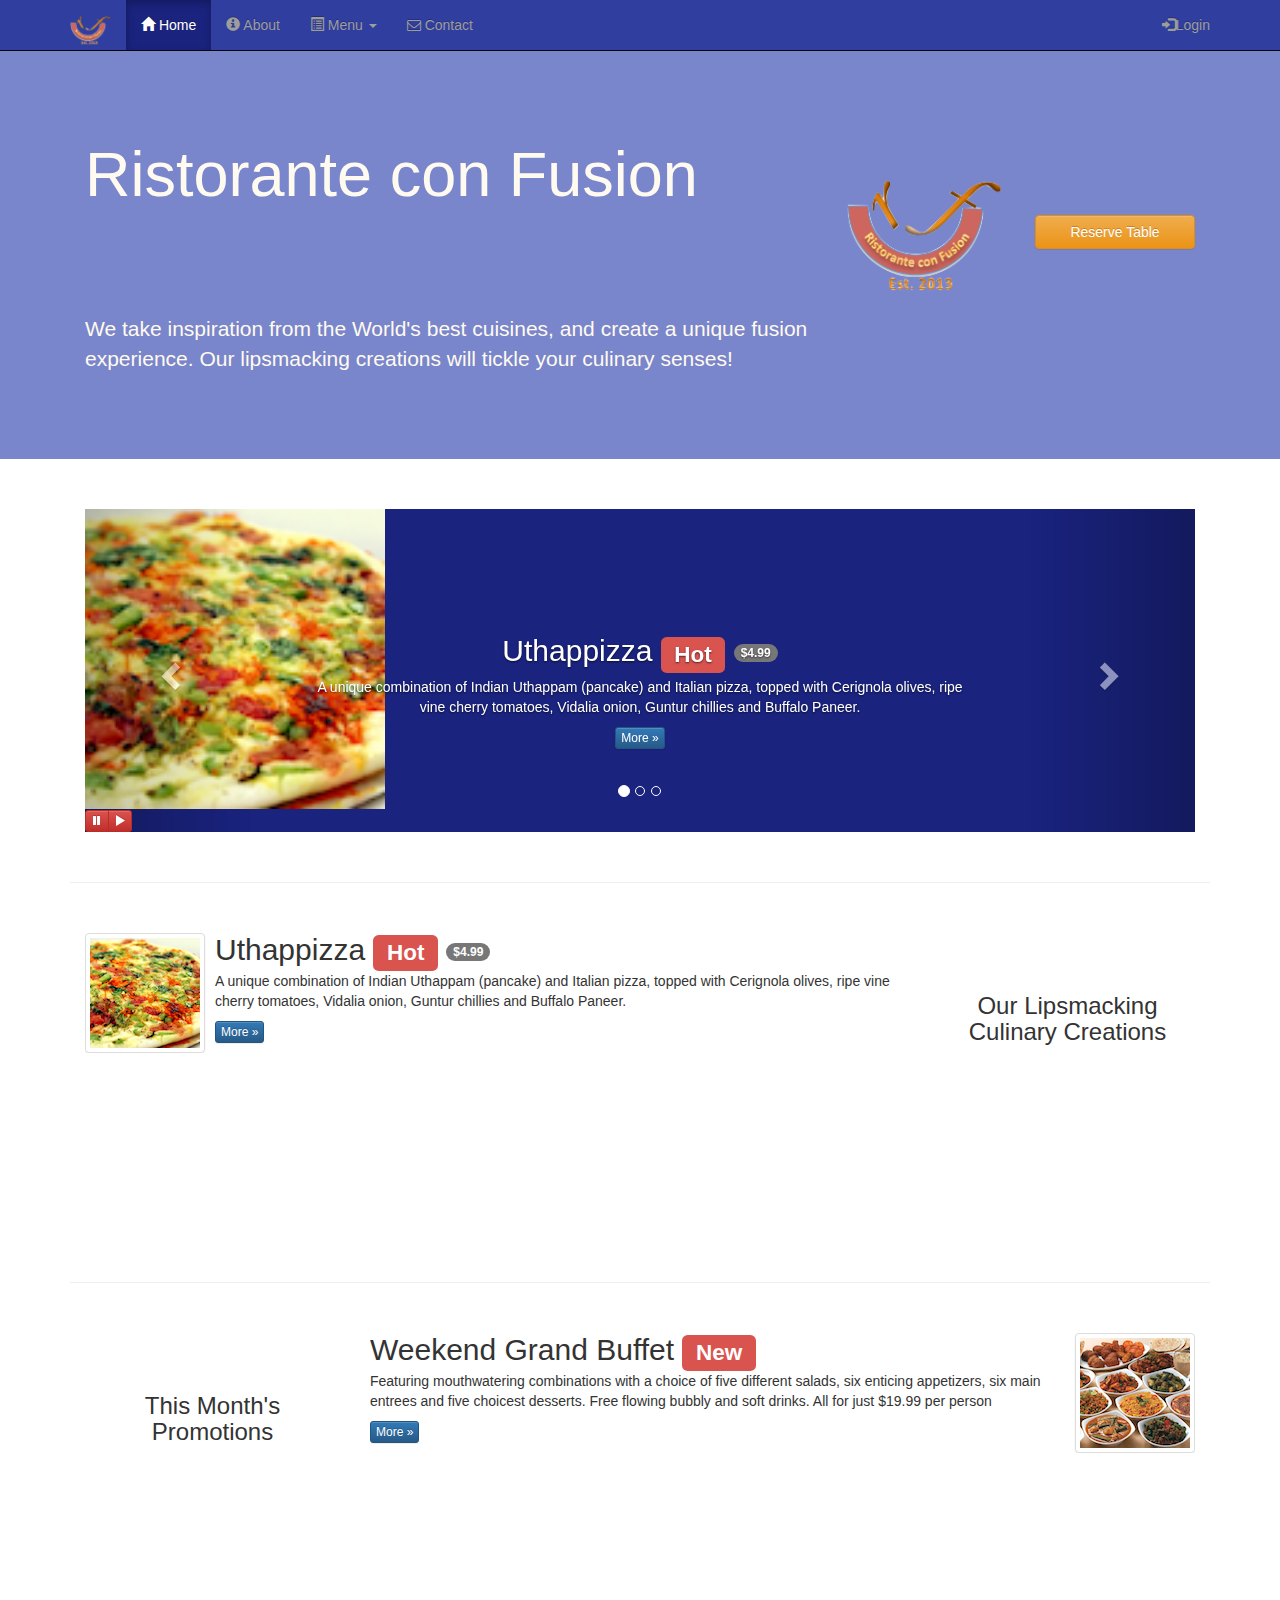
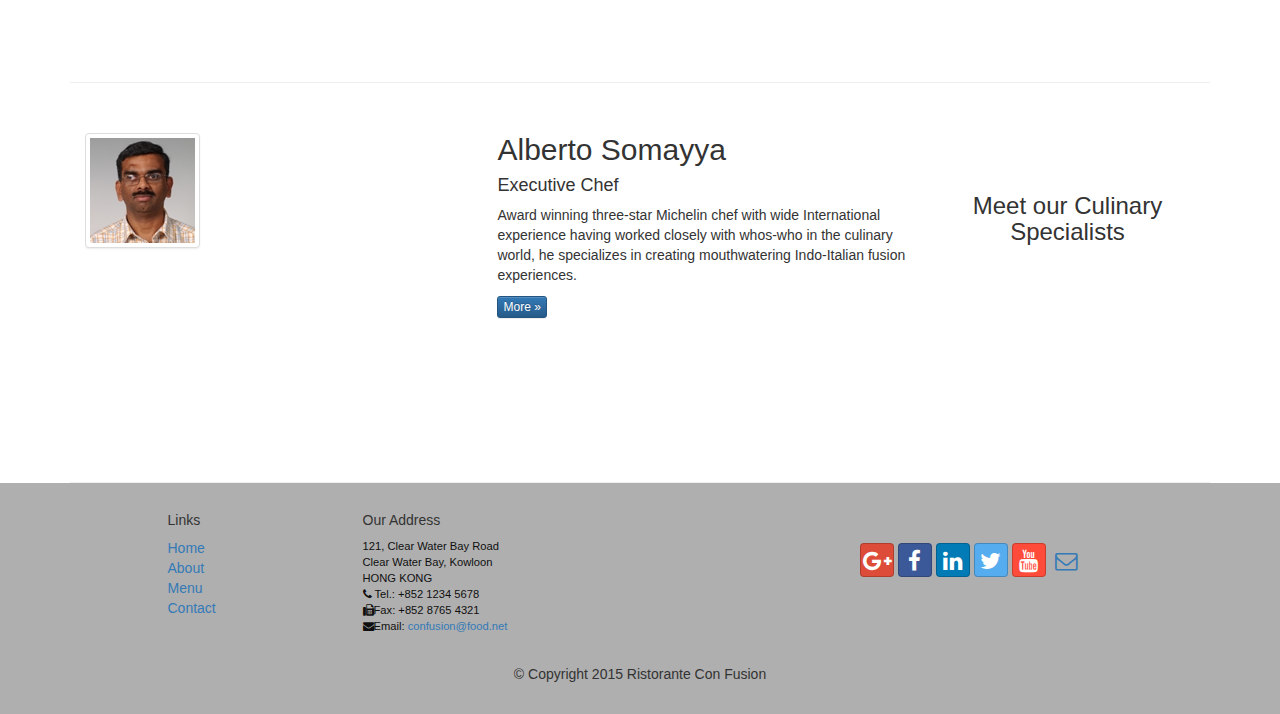
==== commit e80eff4f: "Added play/pause buttons to the carousel" ====
--- a/conFusionWebsite/index.html
+++ b/conFusionWebsite/index.html
@@ -259,14 +259,23 @@
                             </div>
                         </div>
                          <!-- Controls -->
-                    <a class="left carousel-control" href="#mycarousel" role="button" data-slide="prev">
-                        <span class="glyphicon glyphicon-chevron-left"></span>
-                        <span class="sr-only">Previous</span>
-                    </a>
-                    <a class="right carousel-control" href="#mycarousel" role="button" data-slide="next">
-                        <span class="glyphicon glyphicon-chevron-right"></span>
-                        <span class="sr-only">Next</span>
-                    </a>
+                        <a class="left carousel-control" href="#mycarousel" role="button" data-slide="prev">
+                            <span class="glyphicon glyphicon-chevron-left"></span>
+                            <span class="sr-only">Previous</span>
+                        </a>
+                        <a class="right carousel-control" href="#mycarousel" role="button" data-slide="next">
+                            <span class="glyphicon glyphicon-chevron-right"></span>
+                            <span class="sr-only">Next</span>
+                        </a>
+
+                        <div class="btn-group" id="carouselButtons">
+                            <button class="btn btn-danger btn-xs" id="carousel-pause">
+                                <span class="glyphicon glyphicon-pause" area-hidden="true"></span>
+                            </button>
+                            <button class="btn btn-danger btn-xs" id="carousel-play">
+                                <span class="glyphicon glyphicon-play" area-hidden="true"></span>
+                            </button>
+                        </div>
                     </div>
                    
                 </div>
@@ -391,9 +400,18 @@
     <script src="https://ajax.googleapis.com/ajax/libs/jquery/1.11.3/jquery.min.js"></script>
     <!-- Include all compiled plugins (below), or include individual files as needed -->
     <script src="js/bootstrap.min.js"></script>
+    
     <script type="text/javascript">
         $(document).ready(function(){
-        $('[data-toggle="tooltip"]').tooltip();
+            $("#mycarousel").( { interval: 2000 } );
+
+            $("#carousel-pause").click(function(){
+                $("#mycarousel").carousel('pause');
+            });
+
+            $("#carousel-play").click(function(){
+                $('#mycarousel').carousel('cycle');
+            });
         });
     </script>
 
